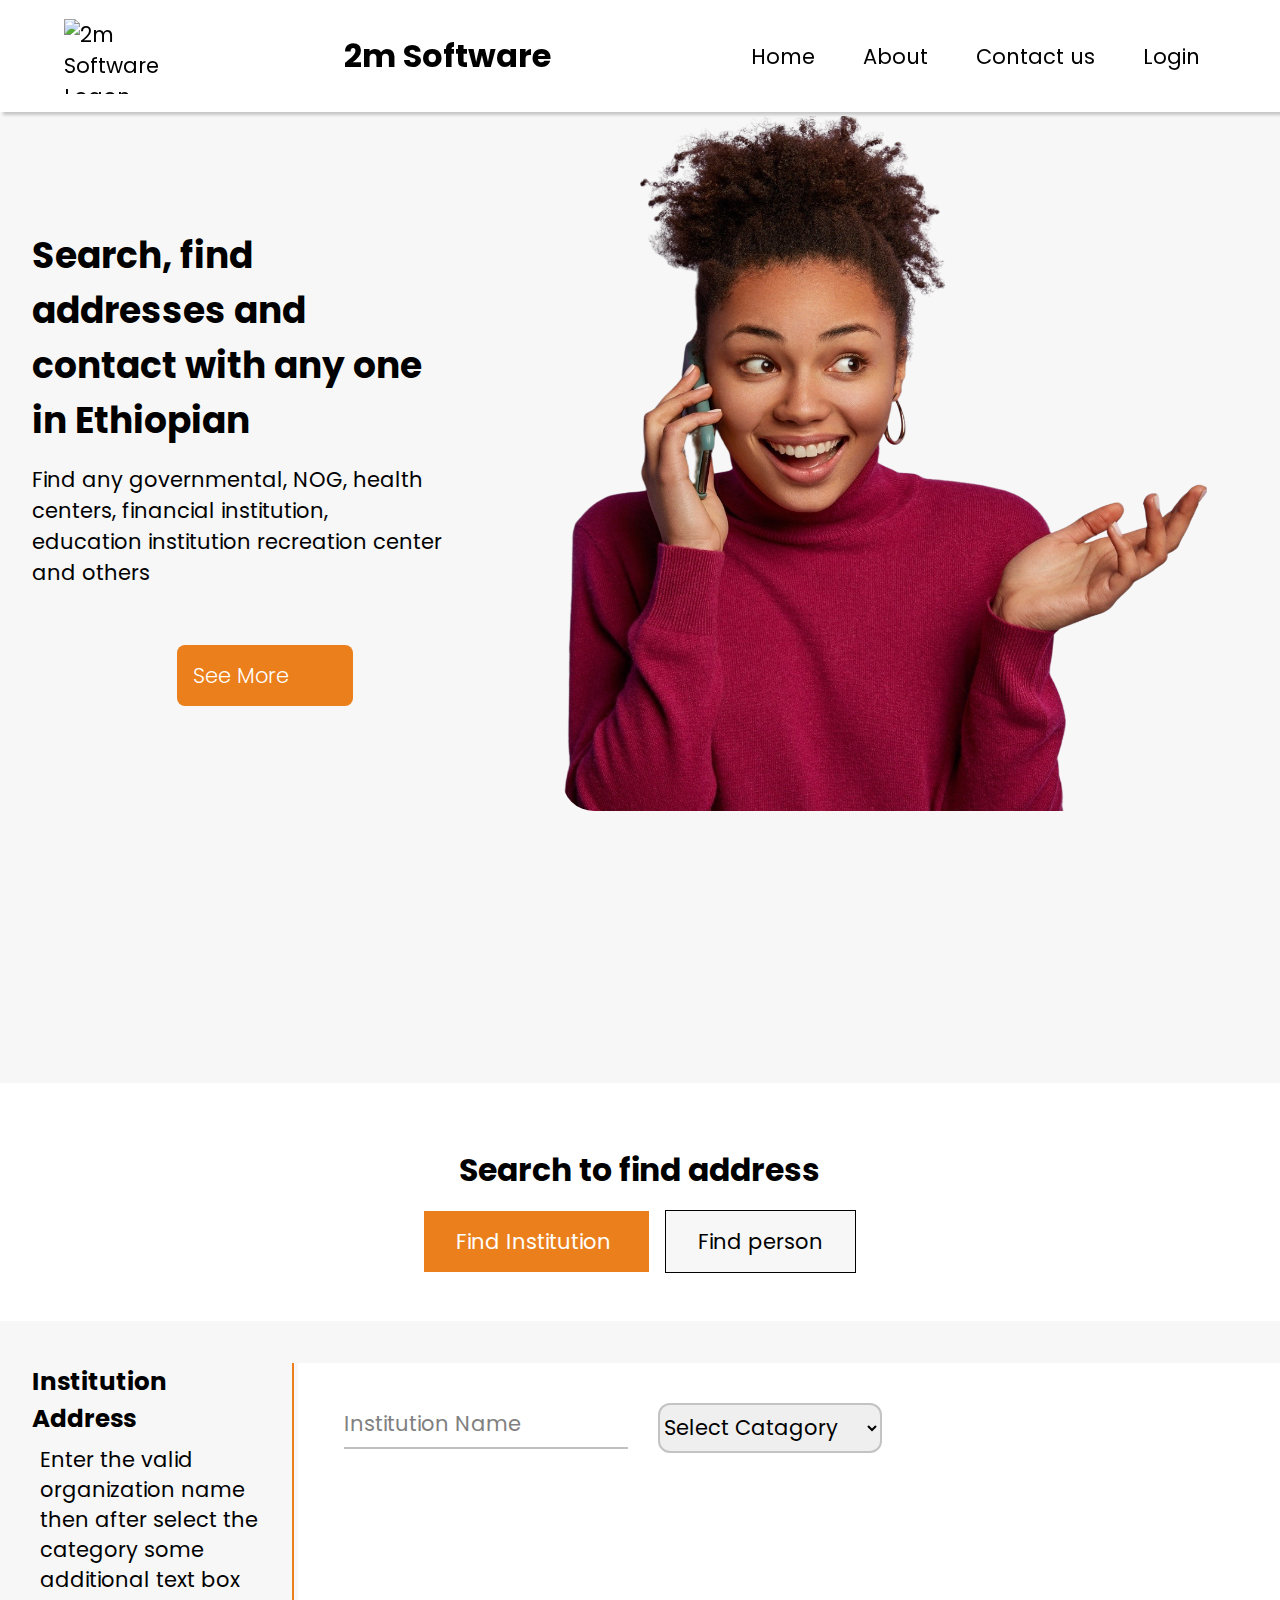
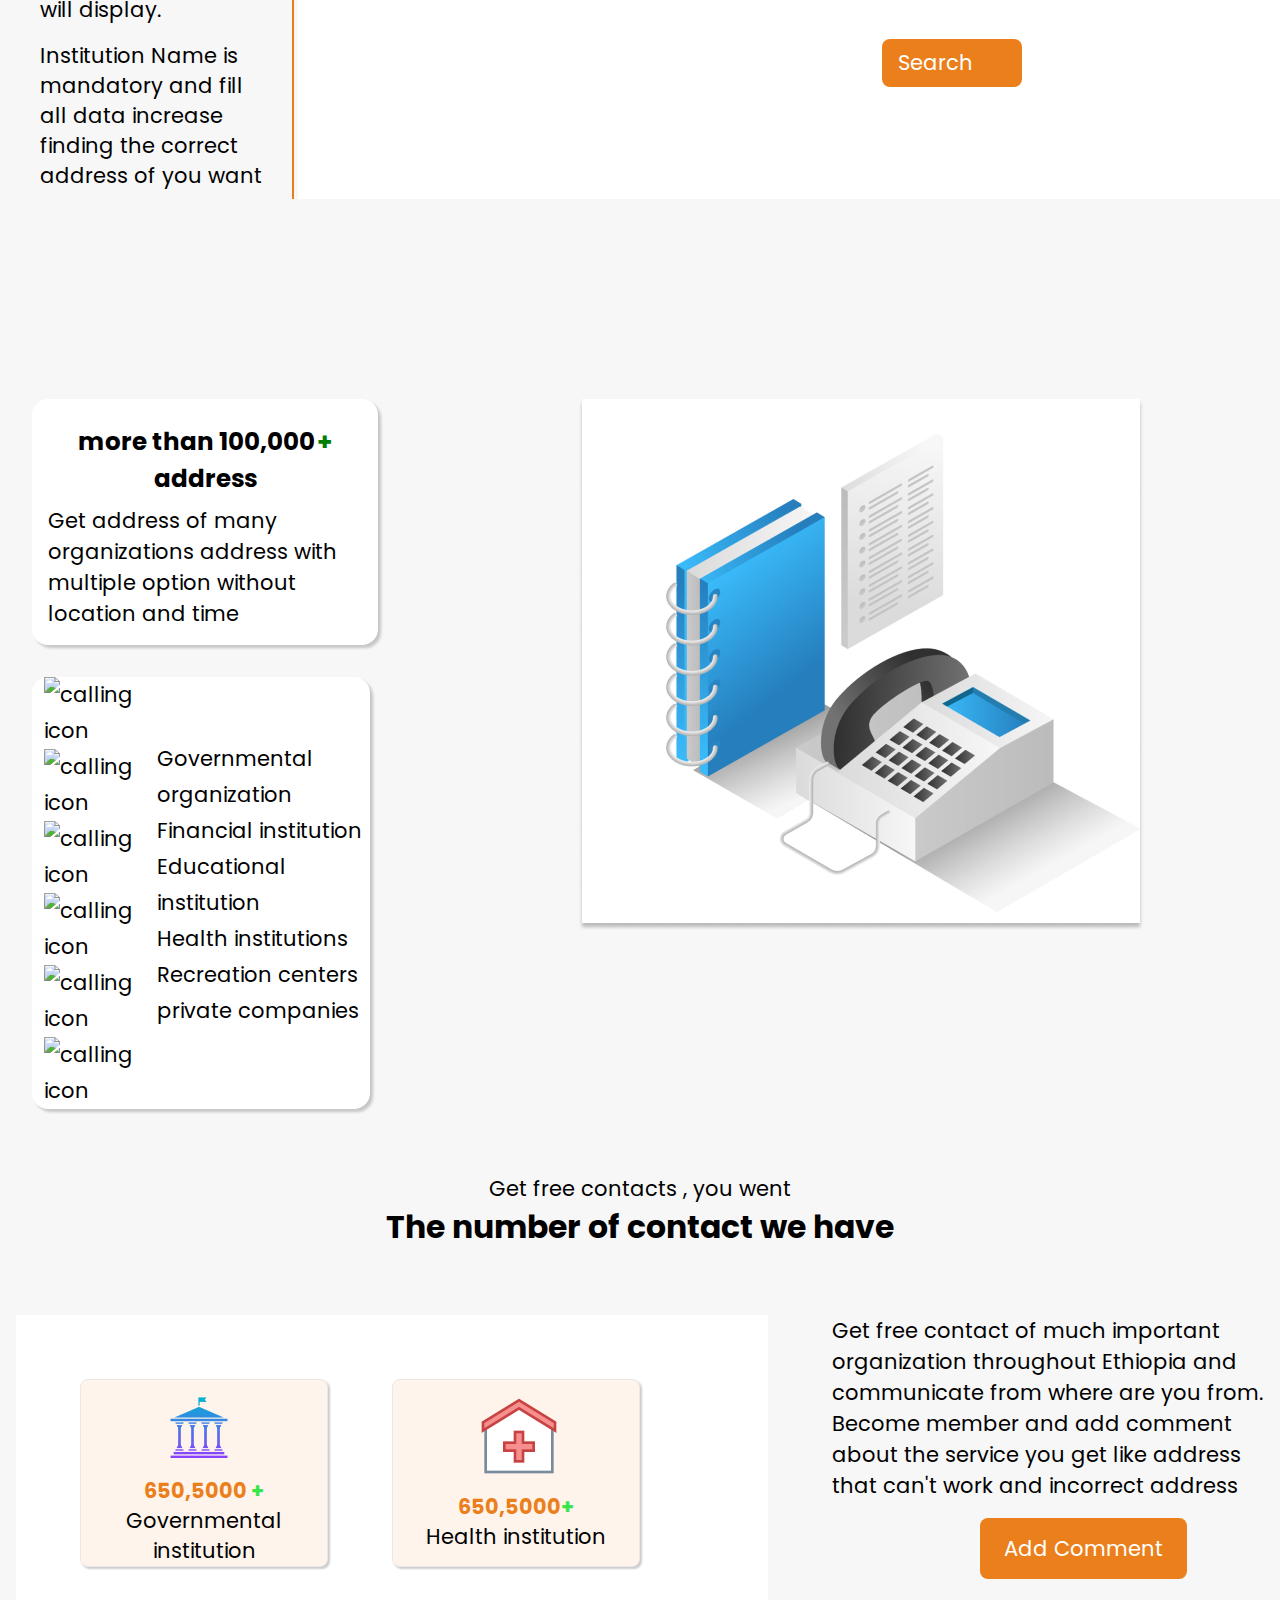
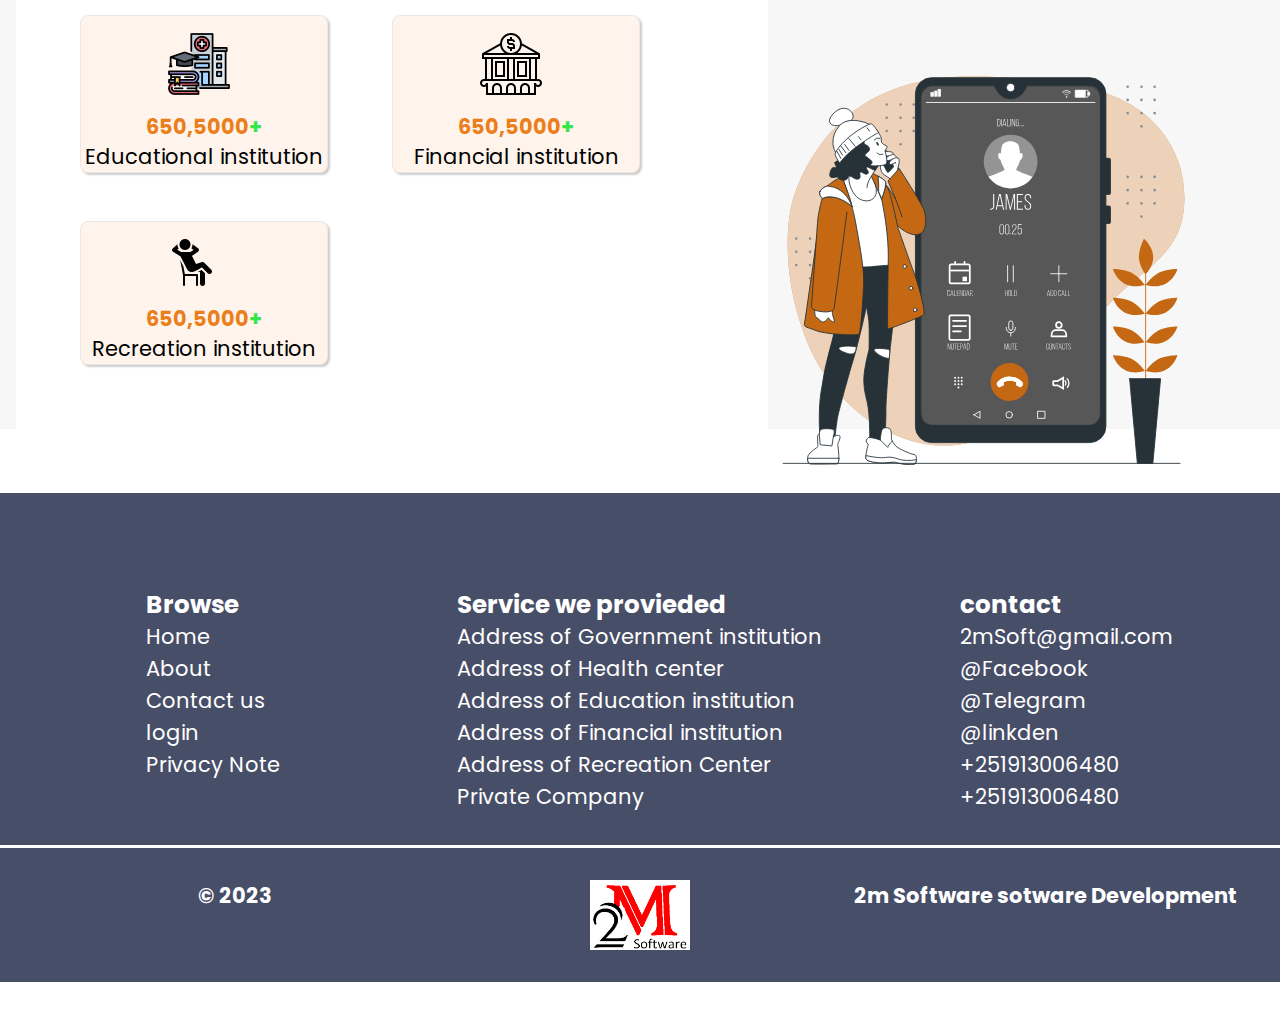
==== index.html @ b38b465f "Rename Index.Html to index.html" ====
<!DOCTYPE html>
<html lang="en">
<head>
    <meta charset="UTF-8">
    <meta http-equiv="X-UA-Compatible" content="IE=edge">
    <meta name="viewport" content="width=device-width, initial-scale=1.0">
    <link rel="Stylesheet" type ="text/css" href ="CSS/style.css"/>
    <link rel="stylesheet" href="https://cdnjs.cloudflare.com/ajax/libs/font-awesome/5.15.3/css/all.min.css"/>
    <title>Index</title>
</head>
<body>
    <header>
        <img src="image/Logo.png" alt="2m Software Logon">
        <h2>2m Software</h2>   
        
        <input type="checkbox" id="check">
        <label for="check" class="checkbtn">
          <i class="fas fa-bars"></i>
        </label>

            <ul>
                <li> <a href="Index.Html" >Home</a></li>
                <li> <a href="About/About.html" >About</a></li>
                <li> <a href="Contact/Contact.html" >Contact us</a></li>
                <li> <a href="login/Login.html" >Login</a></li>
            </ul>
           
    </header>
    <!--The main body of the website -->
    <main class="container">
        <dev class="Hero-text">
            <h2>Search, find addresses and contact with any one in Ethiopian</h2>
            <p>Find any governmental, NOG, health centers, financial institution,
                education institution recreation center and others</p>
            <a href="#" class="Hero-btn">See More</a>  
        </dev>
        <div class="Hero-imge">
            <img src="Image/Hero-E.png" alt="Hero Message">        
        </div>
        <div class="Search">
            <div class="sub-head">
                 <h2>Search to find address </h2> 
                 <label> <a href="#" > Find Institution</a>  </label>
                 <label class="non-active"> <a href="#" > Find person </a>  </label>
          
            </div>
            <div class="disc">
                <h3>Institution Address</h3>
                <p>Enter the valid organization name then after select the category some additional text box will display.</p>
                <p>Institution Name is mandatory and fill all data increase finding the correct address of you want </p>
    
            </div>
    
            <div class="search-form">
                <div class="wrapper">
                    <div class="input-data">
                        <input type="text" required>
                        <div class="underline"></div>
                        <label> Institution Name </label>
                    </div>
                </div>   
                 <select name="Catagory" class="catagory">
                    <option value="Select">Select Catagory </option>
                    <option value="Gov"> Governmental </option>
                    <option value="Bank"> Bank </option>
                    <option value="Edu"> Educational </option>
                    <option value="Health"> Health center </option>   
                 </select>  
                 <div class="search-btn">
                    <a href="#">Search</a>
                </div>           
            </div>
        </div>
        <!--Section 3-->
        <div class="Display-data">
            <div class="total-contact">
                <h3> more than 100,000<span>+</span> address  </h3>
                <p>Get address of many organizations address with multiple option without location and time </p>
    
            </div>
            <div class="Data-list">
               
                <div class="bullets">
                    <li> <img src="image/check.svg" alt="calling icon"></li>
                    <li> <img src="image/check.svg" alt="calling icon"></li>
                    <li> <img src="image/check.svg" alt="calling icon"></li>
                    <li> <img src="image/check.svg" alt="calling icon"></li>
                    <li> <img src="image/check.svg" alt="calling icon"></li>
                    <li> <img src="image/check.svg" alt="calling icon"></li>
                </div>
              
                <ul>
             
                    <li> Governmental organization </li> 
                    <li> Financial institution  </li>
                    <li> Educational institution </li>
                    <li> Health institutions </li>
                    <li> Recreation centers  </li>
                    <li> private companies </li>
                    
                </ul>
    

            </div>
        
        </div>
        <div class="Display-image">
            <img src="Image/Phone-book.png" alt="phone book">
        </div>
       

    </main>
     <!--forth section-->
     <div class="info-data">
        <div class="Contact-title">
            <p> Get free contacts , you went </p>
            <h2> The number of contact we have </h2>
        </div>
        <div class="contact-Amt">
            <div class="GI">
                <img src="Image/government.png">
                <p class="num"> 650,5000 <span>+</span></p> 
                <p> Governmental institution </p>
            </div>
            <div class="GI">
                <img src="Image/Clinic.png">
                <p class="num" > 650,5000<span>+</span></p> <p> Health institution </p> 
            </div>
            <div class="GI">
                <img src="Image/university.png">
                <p class="num" > 650,5000<span>+</span></p>
                <p> Educational institution </p>   
            </div>
            <div class="GI">
                <img src="Image/bank.png">
                <p class="num"> 650,5000<span>+</span></p> 
                <p> Financial institution  </p> 
            </div>
            <div class="GI">
                <img src="Image/Recration.png">
                <p class="num" > 650,5000<span>+</span></p> 
                <p>Recreation institution </p>
            </div>
         </div>
        <div class="contact-image">
            <p> Get free contact of much important organization throughout
                Ethiopia and communicate from where are you from.<br>
                   Become member and add comment about the service you get
                like address that can't work and incorrect address</p>
                <label> <a href="#" >Add Comment </a></label>
                <img src="Image/Calling.svg" alt="Calling information">
        </div>             
    </div>
    <!--Footer of the website -->
    <footer class="footer-container">
      <div class="f-container">
        <div class="browser">
            <h3>Browse</h3>
            <ul>
                <li> Home </li>
                <li> About  </li>
                <li> Contact us  </li>
                <li> login  </li>
                <li> Privacy Note  </li>                
            </ul>
        </div>
        <div class="Service">
            <h3>Service we provieded </h3>
            <ul>
                <li> Address of Government institution </li>
                <li> Address of Health center  </li>
                <li> Address of Education institution </li>
                <li> Address of Financial institution </li>
                <li> Address of Recreation Center  </li>
                <li> Private Company </li>
            </ul>
        </div>
        <div class="contact">
            <h3> contact </h3>
            <ul>
                <li> 2mSoft@gmail.com</li>
                <li> @Facebook</li>
                <li> @Telegram</li>
                <li> @linkden </li>
                <li> +251913006480</li>
                <li> +251913006480</li>
            </ul>
        </div>
    </div>  
    <div class="logo-container ">
        <dvi> © 2023 </dvi>
        <img src="Image/Logo.png" alt ="Logo">
        <p> 2m Software sotware Development</p>
    </div>
    </footer>
</body>
</html>
---- CSS/style.css ----
@import url('https://fonts.googleapis.com/css2?family=Poppins:wght@200;400;500;600;800&family=VT323&display=swap');
*{
    margin: 0;
    padding: 0;
    list-style-type: none;
    text-decoration: none;
    outline: none;
    box-sizing: border-box;
}
body {
    font-family:"Poppins";
    font-size: 21px;
    background-color: #fff;   
}
header {
    position: fixed;
    display: flex;
    top: 0;
    right: 0;
    align-items: center;
    justify-content: space-between;
    z-index: 100;
    width: 100%;
    height: 112px;
    background-color: #fff;
    box-shadow:3px 3px 3px rgba(0, 0, 0, 0.2);
}
header img{

    height: 75px;
    width: 96px;
    align-items: center;
    margin-left: 64px;
}
header ul {
    display: flex;
    align-items: center;
    margin-right: 64px;
    gap:16px;
}
header ul li a {
    color: black;
    text-decoration: none;
    padding: 8px 16px;
  }
  a:hover, a.active{
    font-weight: bold;
    font-size: 1.1rem;
    transform: 5s;
    color:chocolate
  }
  header h2 {
    font-size: 32px;
    font-weight: bold;
    margin:0 48px
  }
  .checkbtn{
    font-size: 30px;
    color: black;
    float: right;
    line-height: 112px;
    margin-left: 40px;    
    cursor: pointer;
    margin: 0 48px;
    display: none;
}
 #check{
   display: none;
}
/* the main page*/
.container{
  
  display: grid;
  grid-template-columns: 1fr 1fr;
  background-color: #f7f7f7;
}
.Hero-imge{
  margin-top: 116px;
 margin-right: 32px;

 
}
.Hero-imge img {
  margin: 16px;
  border-radius: 32px;
  height:90%;
  width: 80%;
  margin: 0 120px ;
}
.Hero-text h2{
  margin-top: 228px;
  padding-left: 32px;
  font-size: 36px;
}
.Hero-text p{
  margin-top: 16px;
  margin-bottom: 72px;
  padding-left: 32px;
}
.Hero-text a.Hero-btn{ 
  padding: 16px  64px 16px 16px;
  background-color: #EB7F1C;
  border-radius: 8px;
  color: #fff;
  margin-left: 40%;
  font-weight: bold;
  justify-items: end;
  font-weight: 300;
  font-family: "Poppins";
}

.Search{
  margin-top: 16px;
  padding-top: 136px;
  grid-column: span 2;
  display: grid;
  grid-template-columns: 1fr 1.3fr 2fr;
  margin-bottom: 64px;
}
.Search .sub-head{
  grid-column: span 3;
  text-align: center;
  margin: 42px 0;
  background-color: #fff;
  padding: 64px;

}
.sub-head h2{
  font: 32px;
  margin-bottom: 32px;
}
.sub-head label{
  text-decoration: none;
  margin: 8px;
  padding: 16px 32px ;
  background-color: #EB7F1C;
  color: #fff;

}
.sub-head label a{
  color: #fff;
}
.sub-head .non-active {
  background-color: #f7f7f7;
  border: 1px solid #020202;

}
.sub-head .non-active a{
  color: black;
}
.disc{
   margin-left: 32px;
   margin-right: 4px;
   border-right: 2px #EB7F1C solid;
   padding-right: 16px;
}
.disc p {
  padding: 8px;
  line-height: 30px;

}
.search-form{
  padding: 16px;
  background-color: #fff;
  grid-column: span 2;
  display: flex;

}
/* For Text box or text field forming */
.wrapper{
  width: 344px;
  background: #fff;
  padding: 30px;  
}
.wrapper .input-data {
  height: 40px;
  width: 100%;
  position: relative;
}
.wrapper .input-data input {
  height: 100%;
  width: 100%;
  border: none;
  border-bottom: 2px solid silver;
  font-size: 21px;
  font-family: "Poppins";
}
.input-data input:focus ~ label ,
.input-data input:valid ~ label{
 transform: translateY(-30px);
  font-size: 18px;
  color: #4158d0;
}
.wrapper .input-data label{
  position: absolute;
  bottom: 10px;
  left: 0;
  color: grey;
  pointer-events: none;
  transition: all 0.3s ease;  
}
.wrapper .input-data .underline {
  position: absolute;
  bottom: 0px;
  height: 2px;
  width: 100%;
  
}
.input-data .underline::before{
  position: absolute;
  content: "";
  height: 100%;
  width: 100%;
  background:#4158d0;
  transform: scaleX(0);
  transition: all 0.3s ease; 
}
.input-data input:focus ~ .underline::before ,
.input-data input:valid ~ .underline::before{
 transform: scaleX(1);
}
.catagory {
  margin-top: 24px;
  width: 224px;
  height: 50px; 
  font-size: 21px;
  border-radius: 12px;
  border: #c4c2c2 2px solid;
  font-family: "Poppins";
}
.search-btn{
  padding: 8px 16px;  
  background-color: #EB7F1C;
  height: 48px;
  width: 140px;
  border-radius: 8px;
  margin-top: 260px;
  }
.search-btn a {
  color: #fff;  
}
/* Section form of data  */
.Display-data {
  padding-top: 136px;
  margin-bottom: 64px;
  margin-left: 32px;
}
.Display-data .total-contact{
  padding: 16px;
  border-radius: 16px;
  margin-bottom: 32px;
  margin-right: 64px;
  background-color: #fff;
  box-shadow: 3px 3px 3px rgba(0, 0, 0, 0.2);
}
.Display-data .total-contact h3 {
  text-align: center;
  padding: 8px;
}
.Display-data .total-contact span{
  color: green;
  padding-left: 2px;
  line-height: 30px;
}
.Data-list{
  border-radius: 16px;
  line-height: 36px;
  align-items: center;
  margin-right: 72px;
  background-color: #fff;
  box-shadow: 3px 3px 3px rgba(0, 0, 0, 0.2);
  display: flex;
}
.Data-list ul {
  padding-top: 16px;
  padding-left: 16px;
  padding-bottom: 32px;
}
.Data-list ul h4 {
  padding-left: 16px;
  padding-top: 32px;
  
}
.bullets li{
  padding-left: 12px;
}
.bullets li img{
  height: 24px;
  width: 24px;
  fill:#EB7F1C;
  
}
.Display-image{
  margin:136px
}
.info-data{
  background-color: #f7f7f7;
  display: grid;
  grid-template-columns: 2fr 1fr 2fr;
  margin-bottom: 64px;
}
.Contact-title{
  grid-column: span 3;
  text-align: center;
  margin-bottom: 64px;
}
.contact-Amt{
  grid-column: span 2;
  margin-left:16px;
  line-height: 30px;
  background-color: #fff;
  display: grid;
  grid-template-columns: 1fr 1fr; 
 row-gap: 48px;
}
.contact-Amt .GI {  

  border-radius: 8px;
  padding-top: 16px; 
  margin-right: 64px;
  background-color: #FFF4EB;
  box-shadow: 2px 2px 2px rgba(0, 0, 0, 0.2);
  border: 1px solid rgb(235, 231, 231);
  
}
.contact-Amt .GI img{
  margin-left: 35%;
  margin-bottom: 8px;
}
.contact-Amt .GI p  {
  text-align: center;
}
.contact-Amt .GI  p span {
  color:#38E54D;
  font-weight: bold;  
}
.contact-Amt .GI .num{
  color: #EB7F1C;
  font-weight: bold;
  font-size: 1.3rem;
}

.contact-image{
color :black;

}
.contact-image img{
  height: 85%;
  width: 85%;
}
.contact-image p {
  padding-left: 64px;
  padding-bottom: 32px;
}
.contact-image label {
  padding: 16px 24px ;
  background-color: #EB7F1C;
  justify-content: right;
  margin-left: 212px;
  border-radius: 8px;
}
.contact-image label a
{
  color: #fff; 
}
.contact-Amt{
  padding: 64px;
  line-height: 30px;
}
.contact-Amt p {
line-height: 30px;
}
/* Footer contents */
.footer-container{

  background-color: #474E68;
}
.f-container{
padding-top: 96px;
  line-height: 32px;
  display: grid;
  grid-template-columns: 1fr 1fr 1fr;
 justify-items: center;
 color: #fff;
 
}
.browser h3:hover{
  color: #EB7F1C;
  font-weight: bold;
  transform: 5s;
}

.browser ul li:hover {
  color: #EB7F1C;
  font-weight: bold;
  transform: 5s;
}
.logo-container{
  display: grid;
  grid-template-columns: 1fr 1fr 1fr;
  margin: 32px 0;
  border-top: #fff 3px solid;
  padding: 32px;
  justify-items: center;
  color: #fff;
  font-weight: bold;
  
}
/*.f-container */
.logo-container img{
  width: 100px;
  height: 70px;
}
  @media (max-width:1010px){
    header img{
        display: none;
       
    }

  }
  @media (max-width:864px)
  {
    .checkbtn{
        display: block;
       
      }
      ul{
      
        position: fixed;
        width: 280px;
        height: 50vh;
        background: #E8C8AB;
        top: 115px;
        right: -100%;
        text-align: center;
        transition: all .5s;
        border: 1px rgba(172, 169, 169) solid;
       border-radius: 0 0 16px 16px;
       z-index: 1028;
        
      }
      header ul{
        display: block;
        line-height: 30px;
        text-align: left;
       }
       header ul li {
        margin: 16px;
       }
      header ul li a{
        font-size: 21px;
       
      }
      a:hover,a.active{
        background: none;
        color:#EB7F1C;
                      }
      #check:checked ~ ul{
              left: 0;
      }
  }
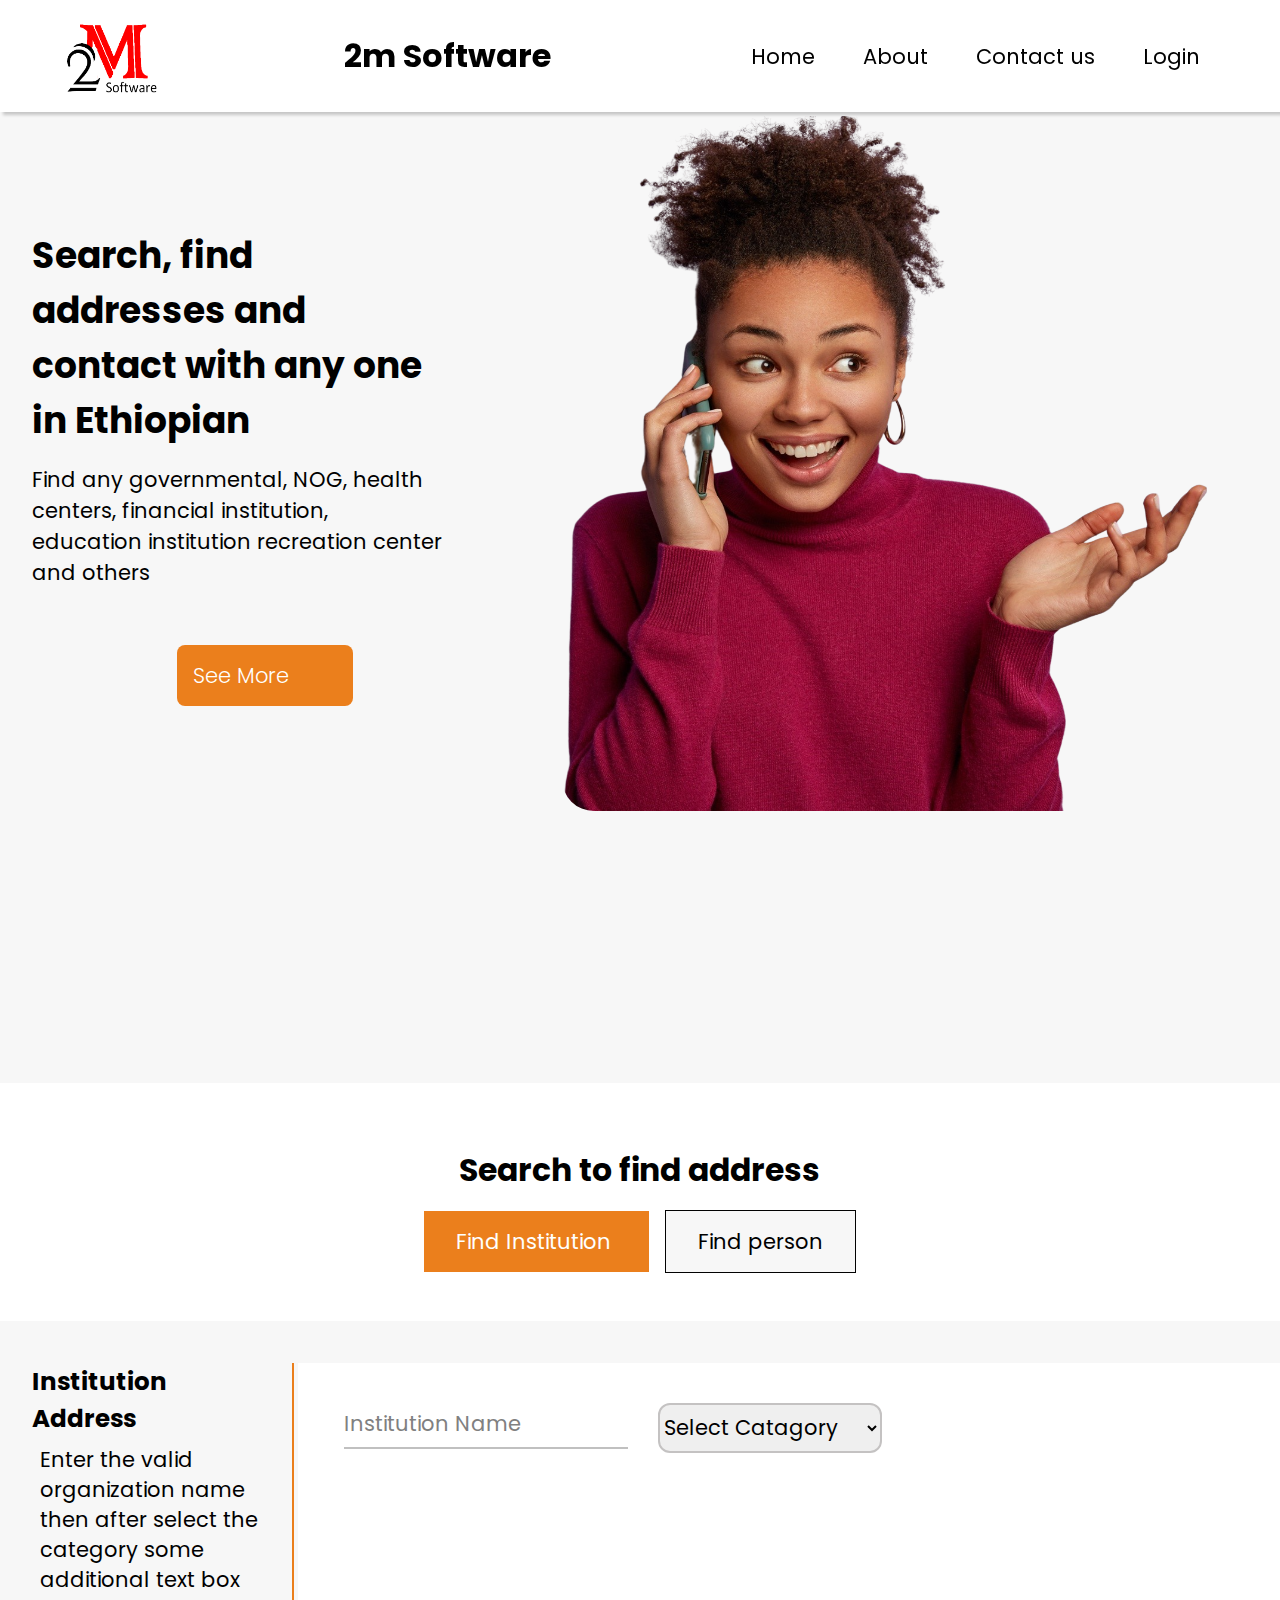
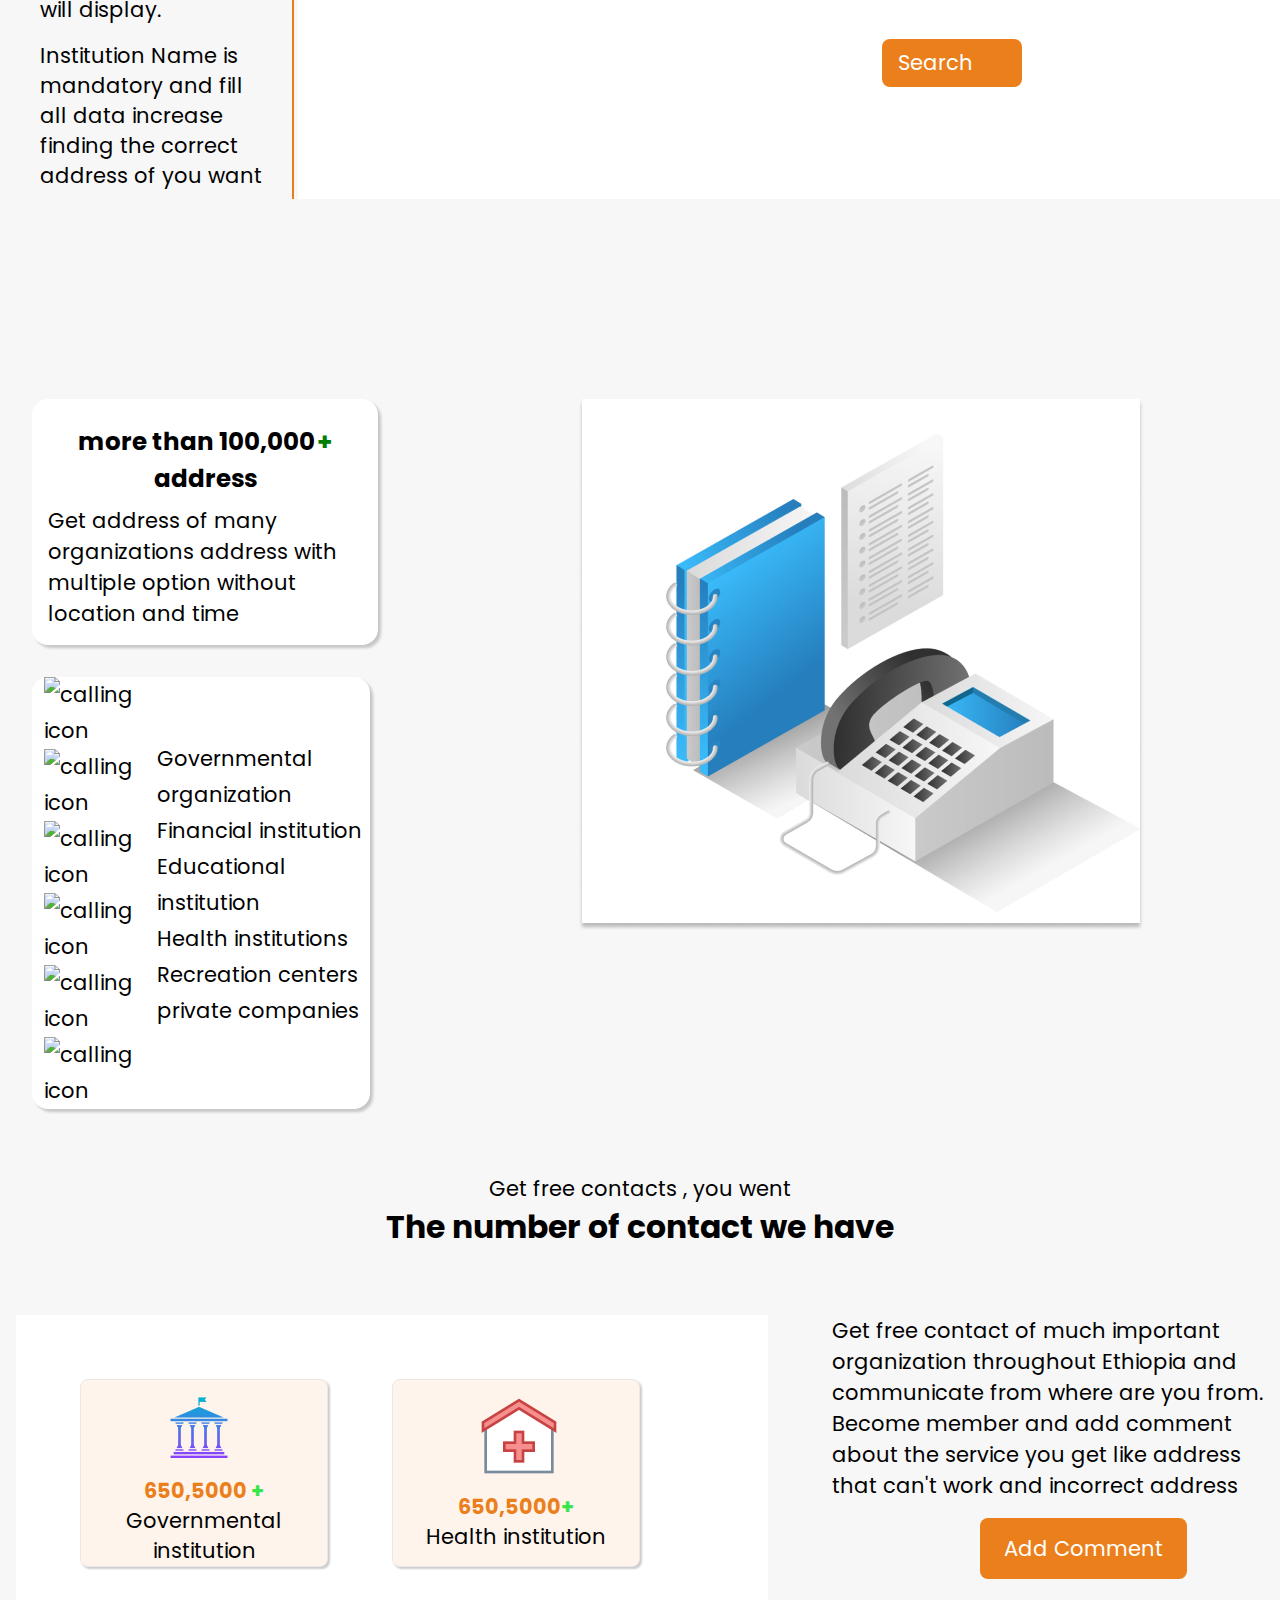
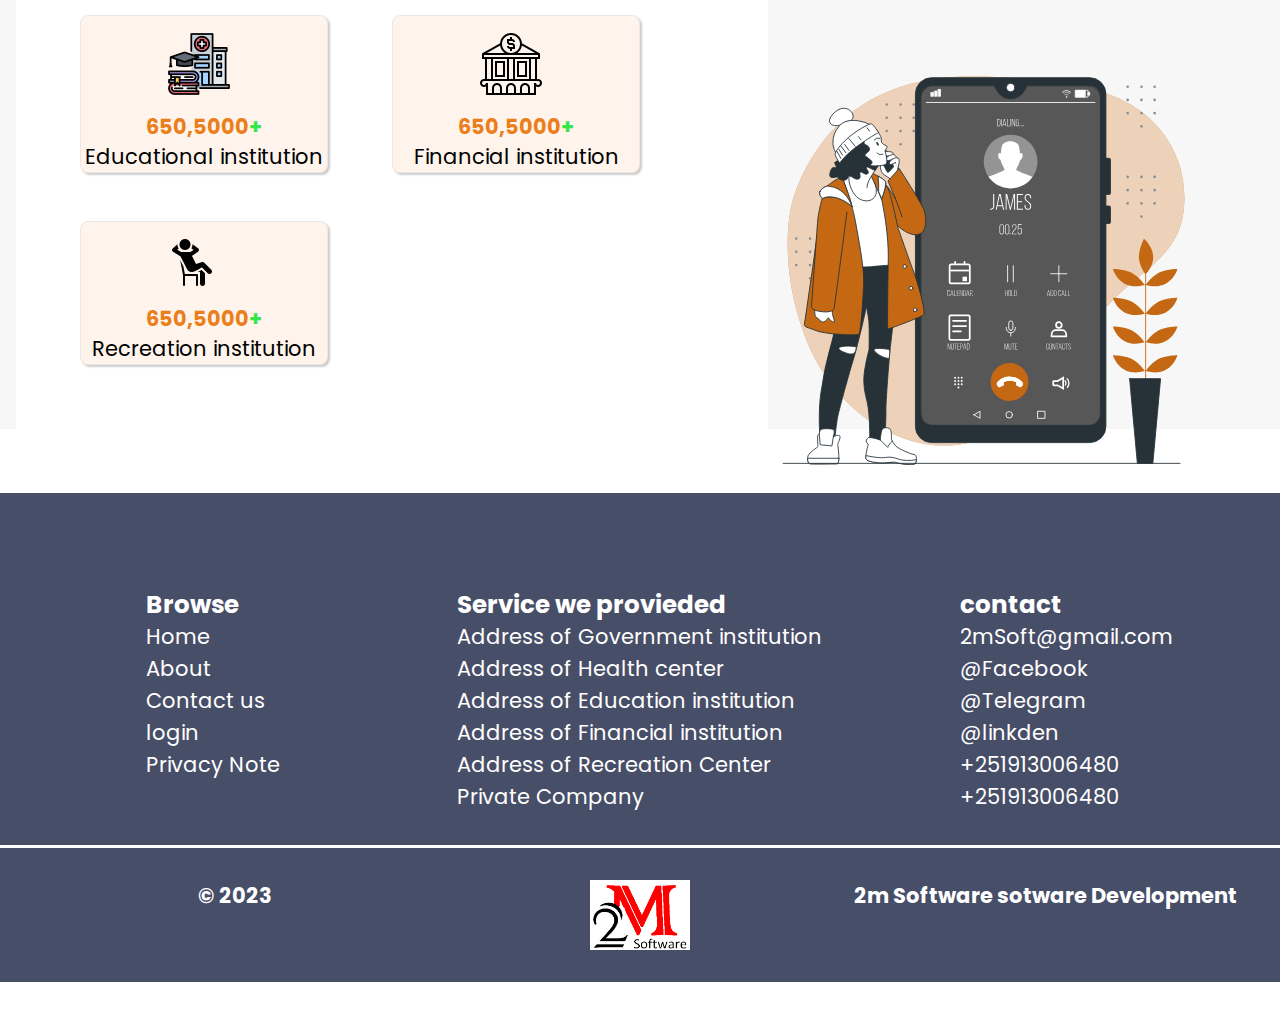
==== commit 64c31c9f: "Add image" ====
--- a/index.html
+++ b/index.html
@@ -10,7 +10,7 @@
 </head>
 <body>
     <header>
-        <img src="image/Logo.png" alt="2m Software Logon">
+        <img src="Image/Logo.png" alt="2m Software Logon">
         <h2>2m Software</h2>   
         
         <input type="checkbox" id="check">
@@ -19,10 +19,10 @@
         </label>
 
             <ul>
-                <li> <a href="Index.Html" >Home</a></li>
-                <li> <a href="About/About.html" >About</a></li>
-                <li> <a href="Contact/Contact.html" >Contact us</a></li>
-                <li> <a href="login/Login.html" >Login</a></li>
+                <li> <a href="index.html" >Home</a></li>
+                <li> <a href="About.html" >About</a></li>
+                <li> <a href="Contact.html" >Contact us</a></li>
+                <li> <a href="Login.html" >Login</a></li>
             </ul>
            
     </header>
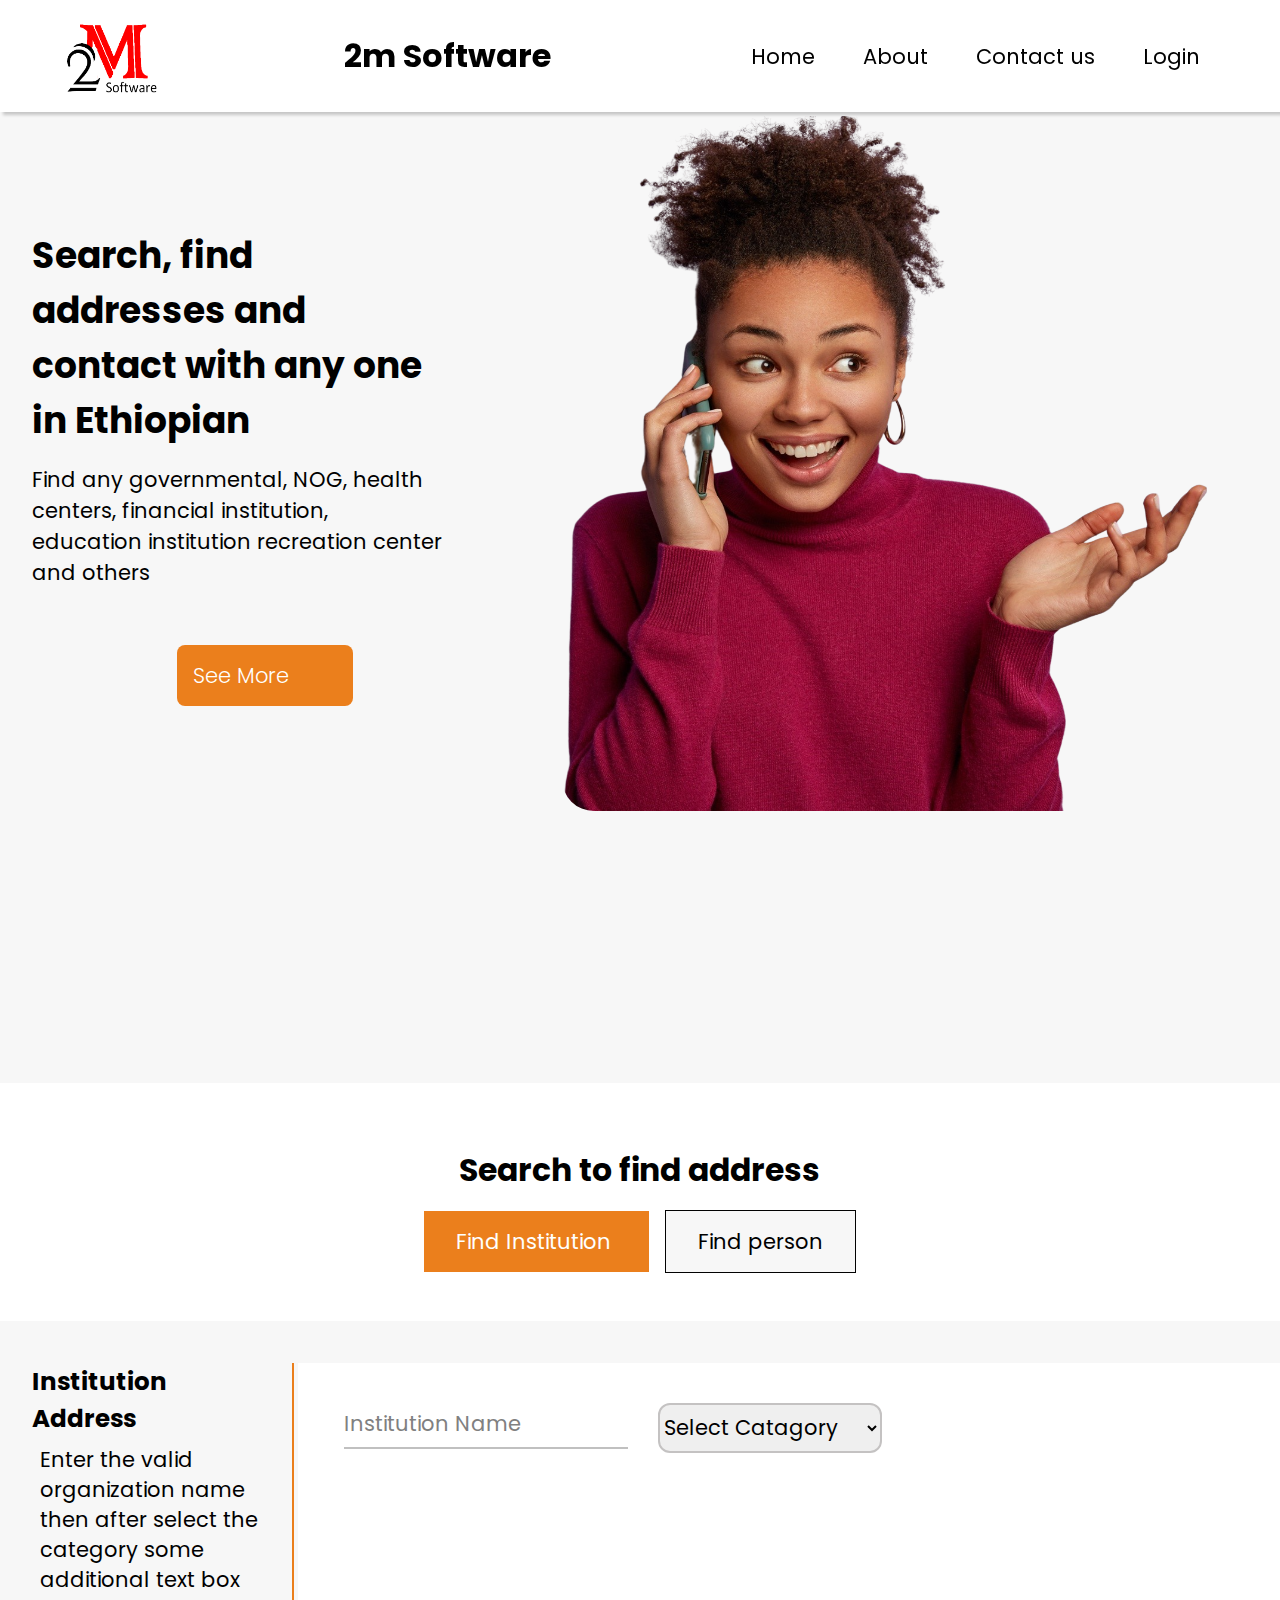
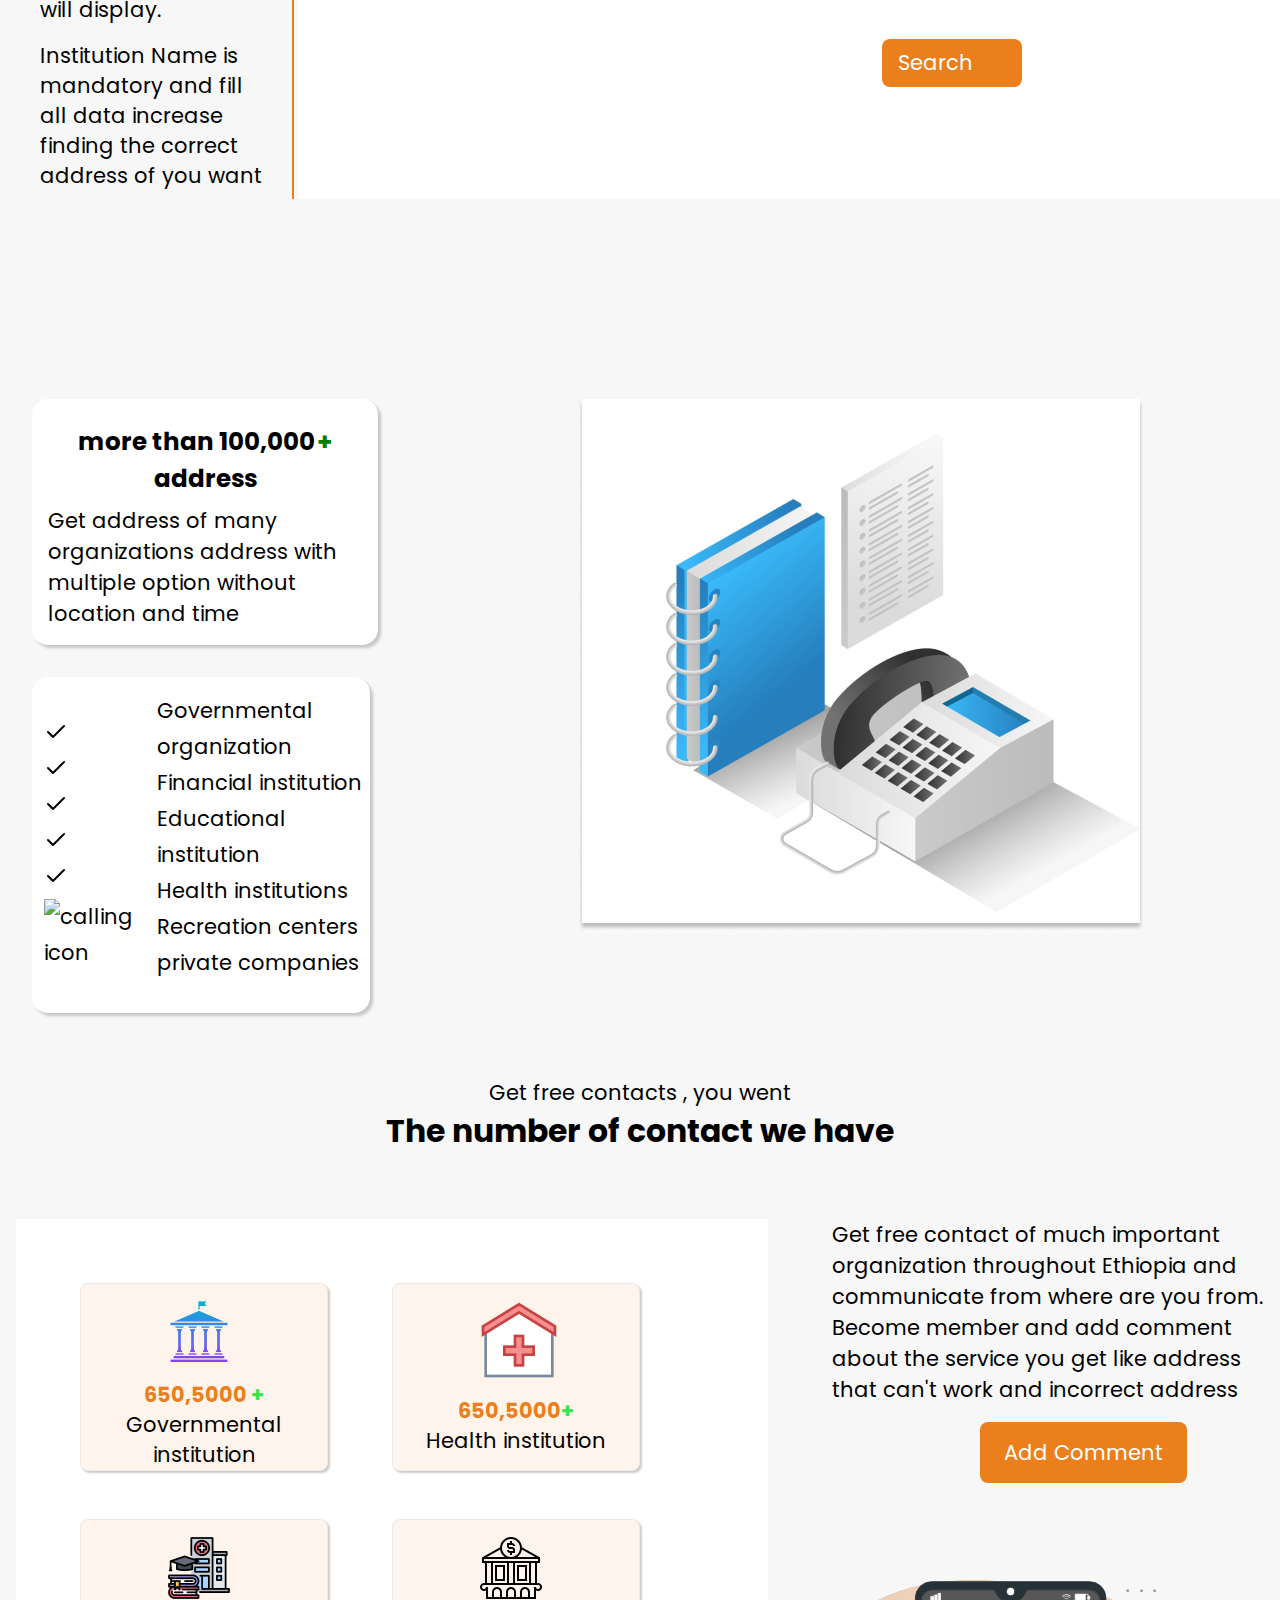
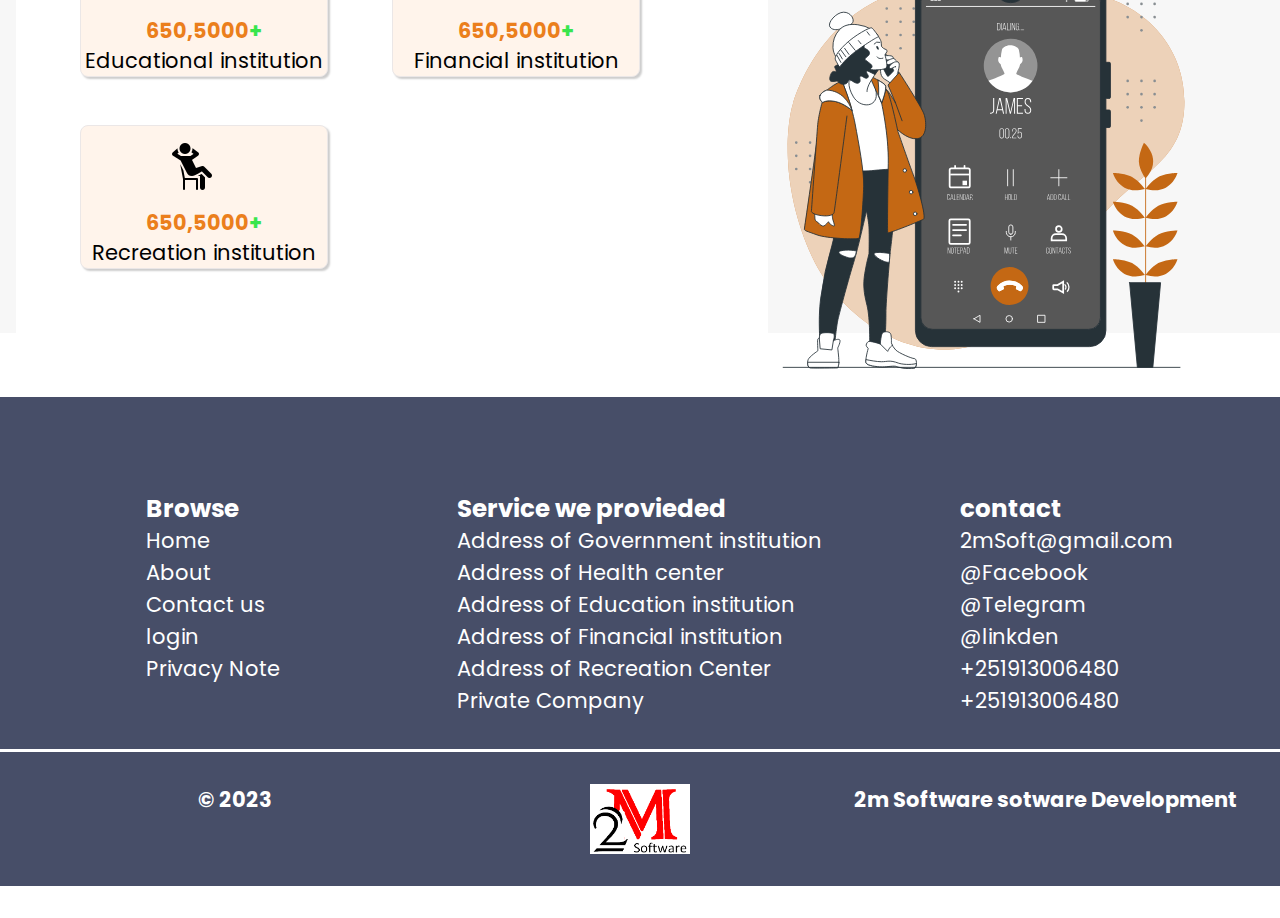
==== commit 7f9c440a: "some update" ====
--- a/index.html
+++ b/index.html
@@ -81,12 +81,12 @@
             <div class="Data-list">
                
                 <div class="bullets">
-                    <li> <img src="image/check.svg" alt="calling icon"></li>
-                    <li> <img src="image/check.svg" alt="calling icon"></li>
-                    <li> <img src="image/check.svg" alt="calling icon"></li>
-                    <li> <img src="image/check.svg" alt="calling icon"></li>
-                    <li> <img src="image/check.svg" alt="calling icon"></li>
-                    <li> <img src="image/check.svg" alt="calling icon"></li>
+                    <li> <img src="Image/check.svg" alt="calling icon"></li>
+                    <li> <img src="Image/check.svg" alt="calling icon"></li>
+                    <li> <img src="Image/check.svg" alt="calling icon"></li>
+                    <li> <img src="Image/check.svg" alt="calling icon"></li>
+                    <li> <img src="Image/check.svg" alt="calling icon"></li>
+                    <li> <img src="Tmage/check.svg" alt="calling icon"></li>
                 </div>
               
                 <ul>
--- a/CSS/style.css
+++ b/CSS/style.css
@@ -11,6 +11,7 @@
     font-family:"Poppins";
     font-size: 21px;
     background-color: #fff;   
+    width: 100%;
 }
 header {
     position: fixed;
@@ -69,7 +70,7 @@
 }
 /* the main page*/
 .container{
-  
+  width: 100%;
   display: grid;
   grid-template-columns: 1fr 1fr;
   background-color: #f7f7f7;
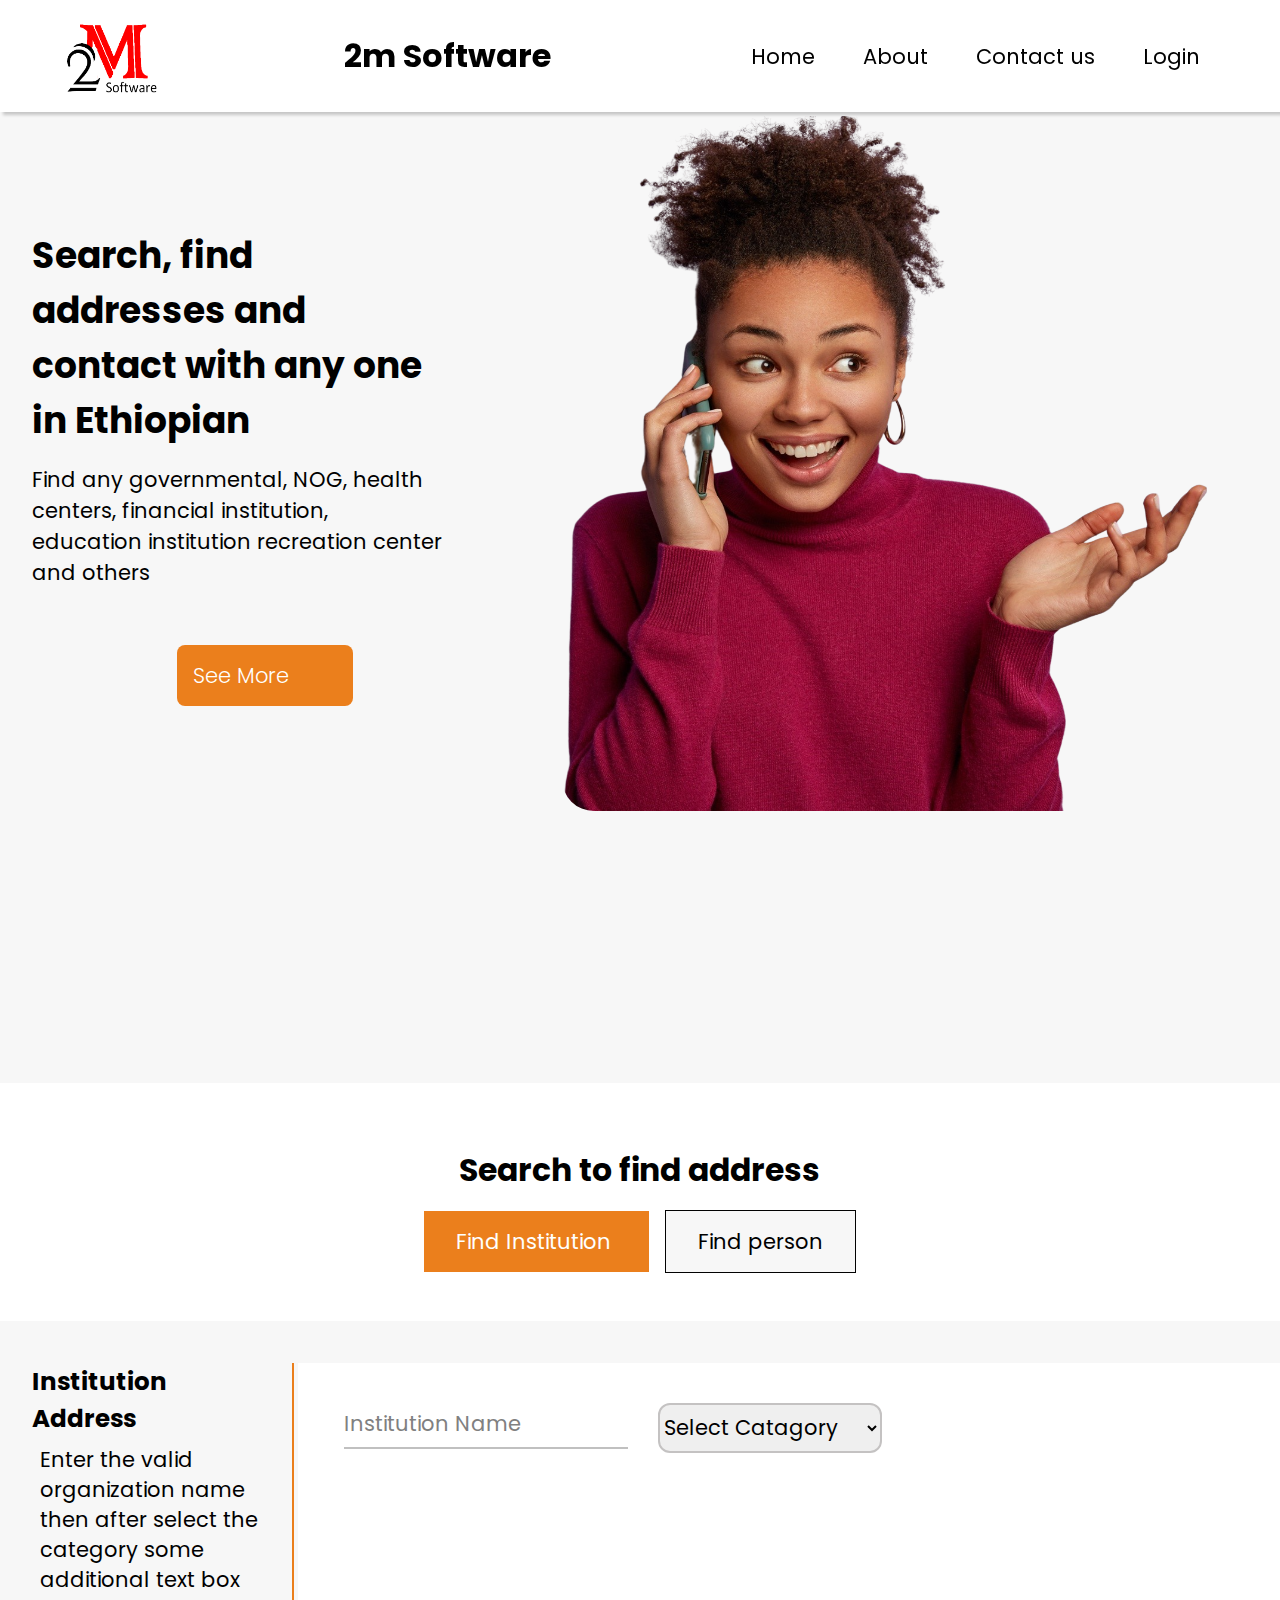
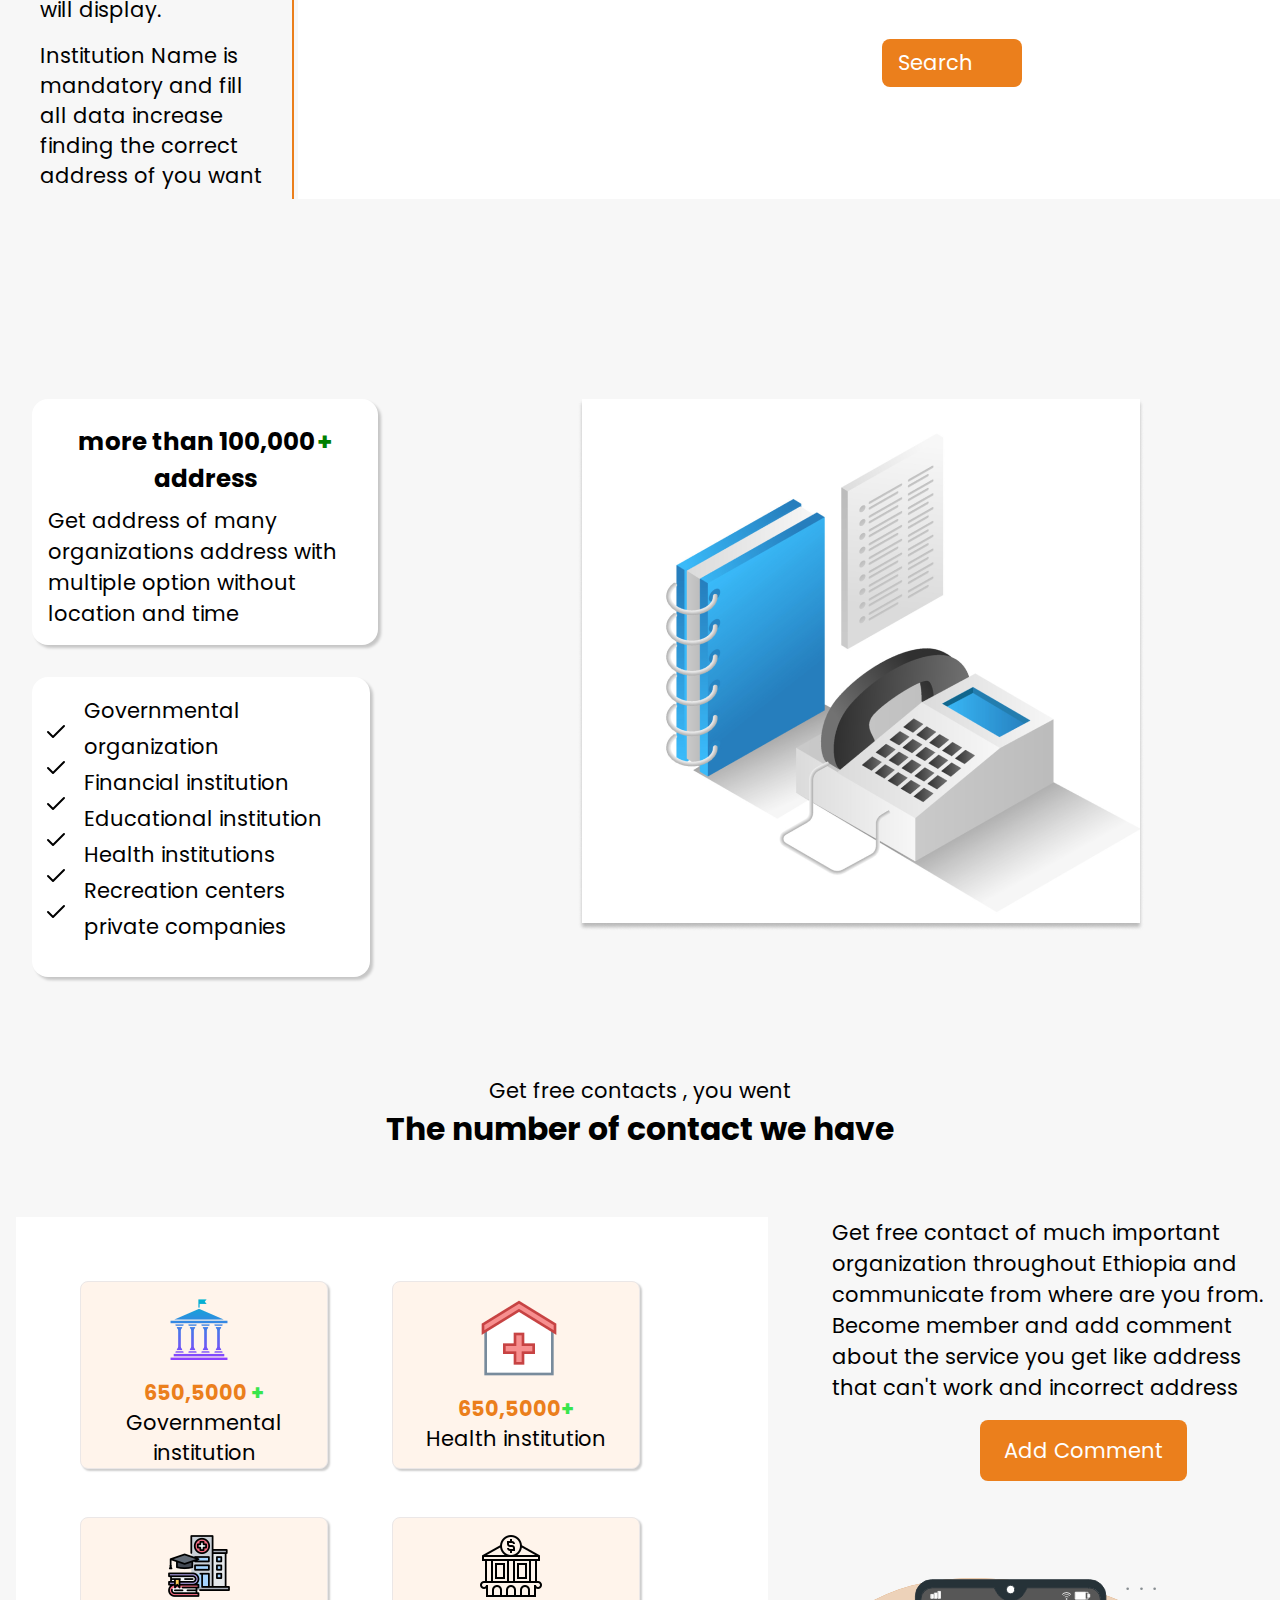
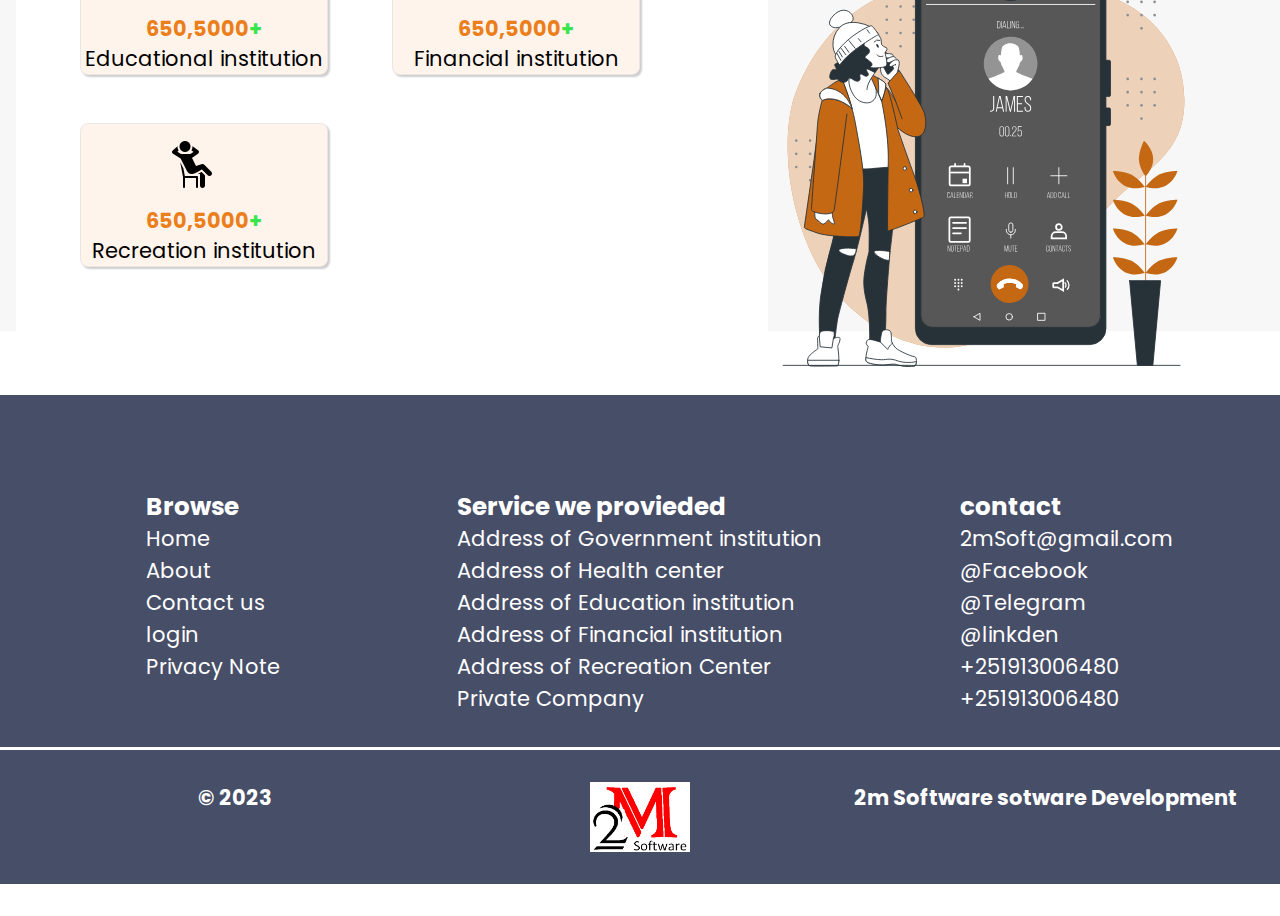
==== commit 0efdf64d: "some update" ====
--- a/index.html
+++ b/index.html
@@ -86,7 +86,7 @@
                     <li> <img src="Image/check.svg" alt="calling icon"></li>
                     <li> <img src="Image/check.svg" alt="calling icon"></li>
                     <li> <img src="Image/check.svg" alt="calling icon"></li>
-                    <li> <img src="Tmage/check.svg" alt="calling icon"></li>
+                    <li> <img src="Image/check.svg" alt="calling icon"></li>
                 </div>
               
                 <ul>
